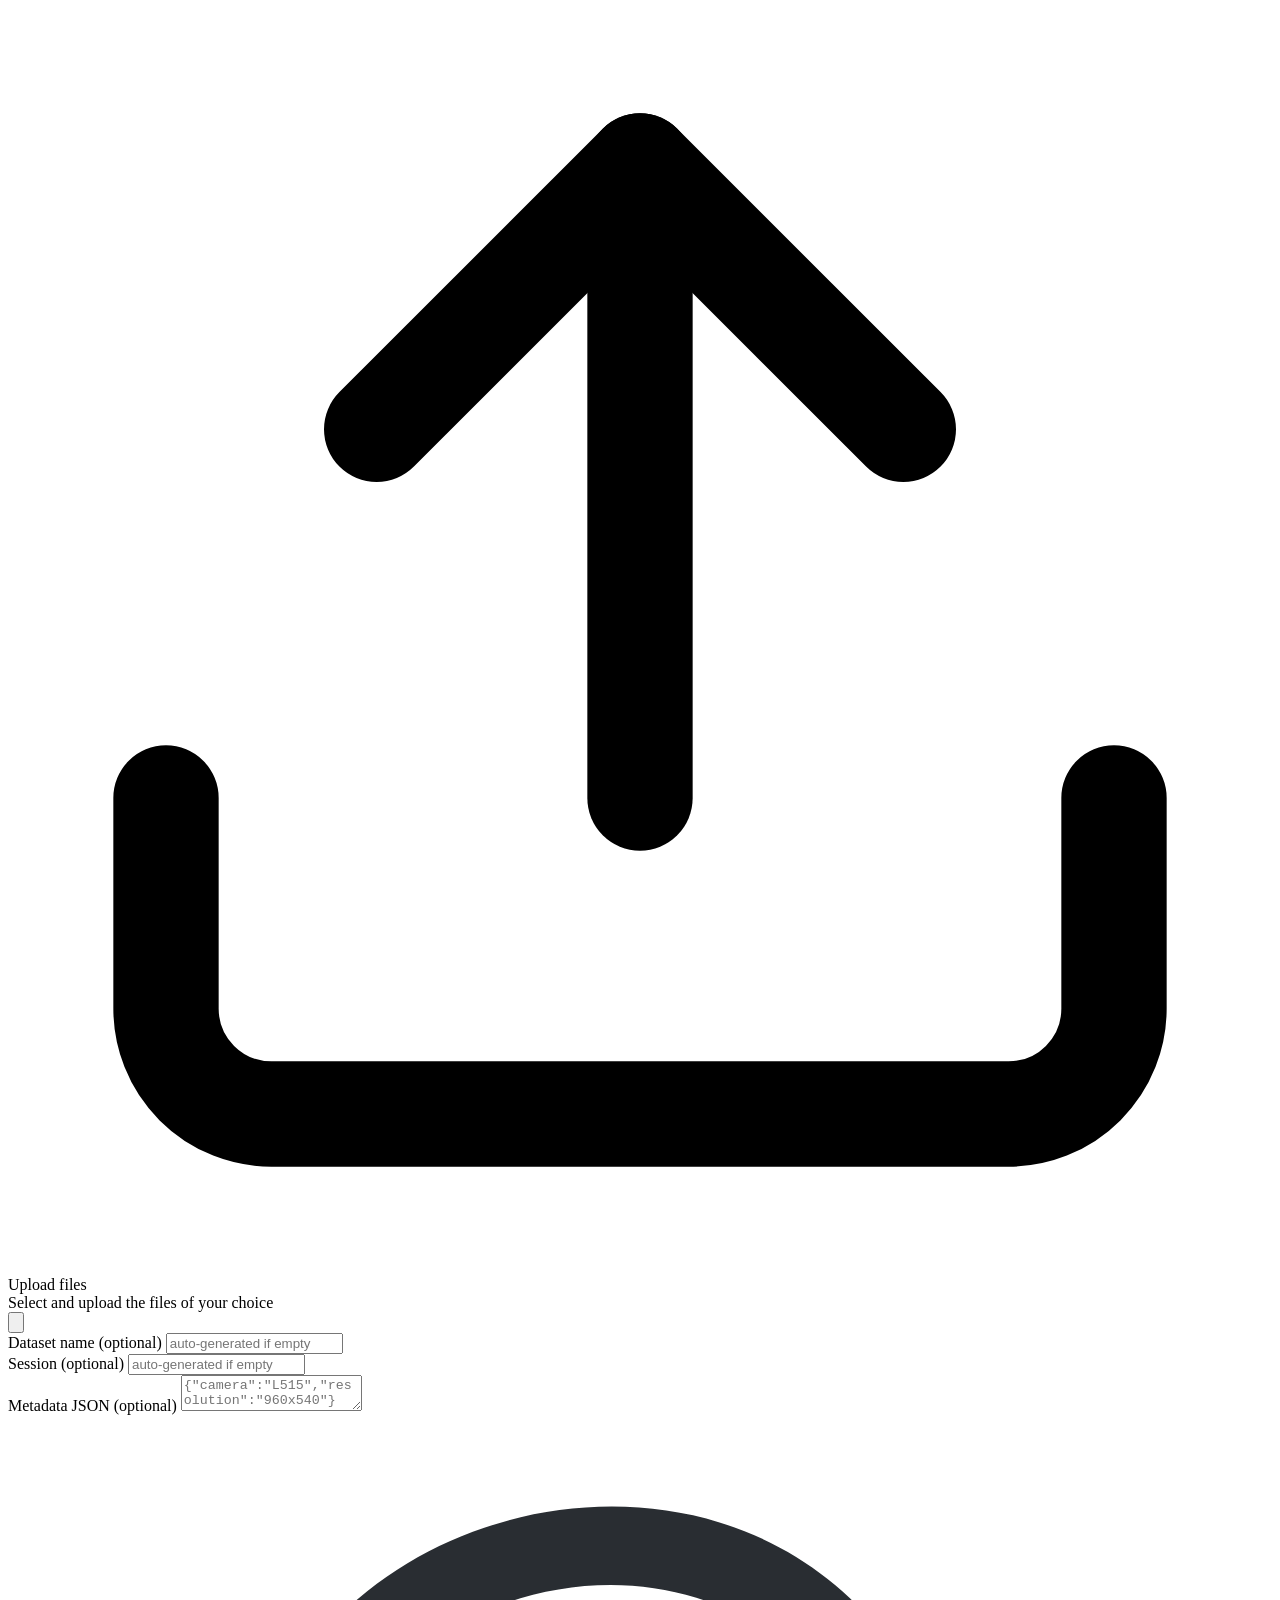
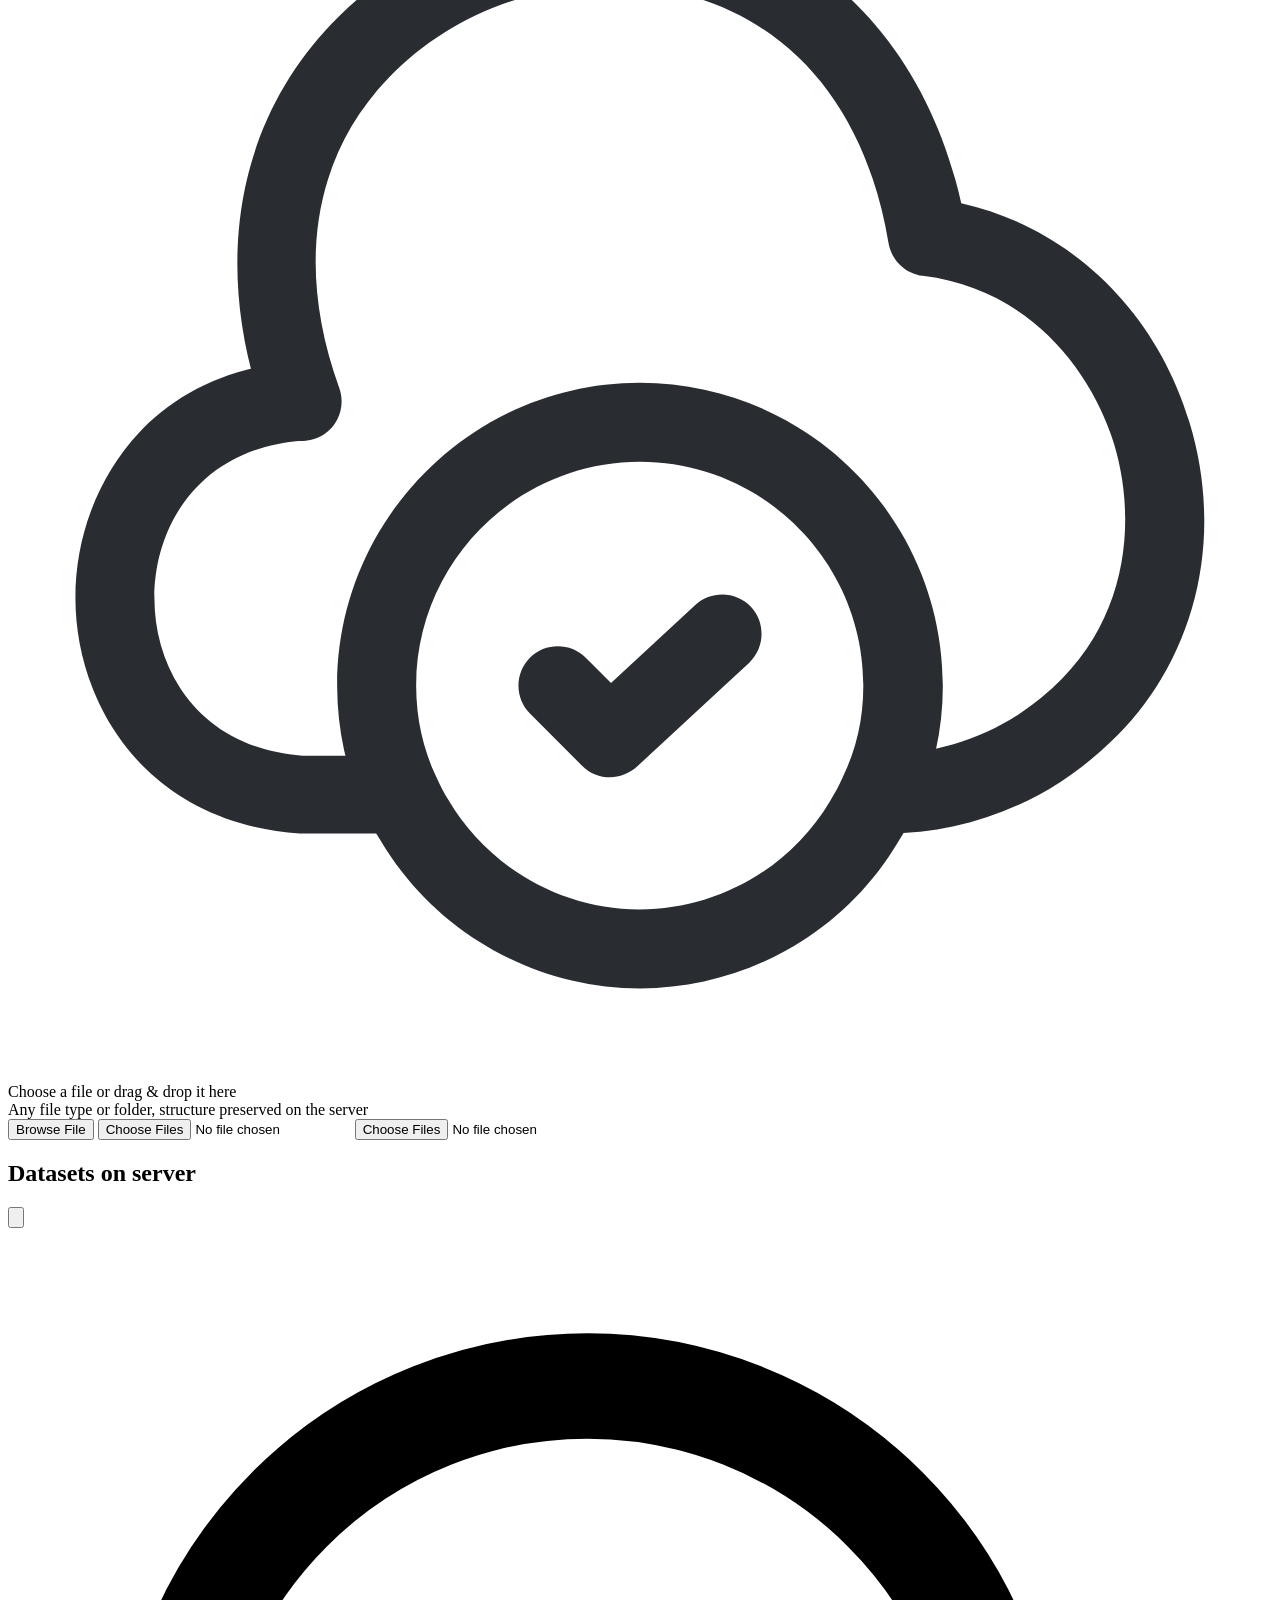
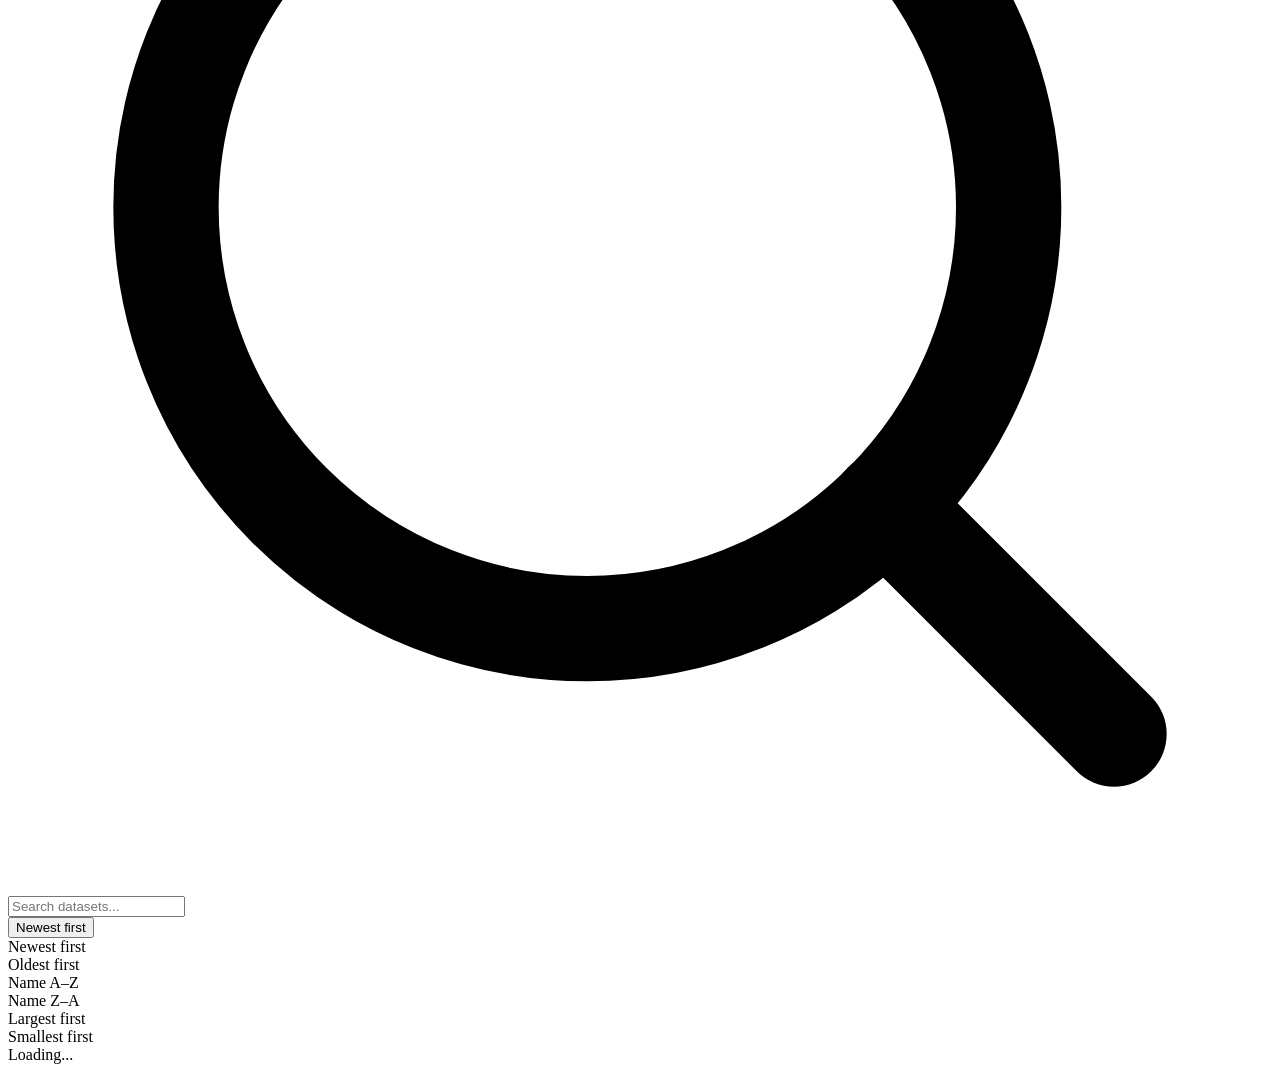
==== web/templates/index.html @ 6664c58a "Split UI into templates/static and consolidate under web/ Extract inline <style> and <script> from i" ====
<!DOCTYPE html>
<html lang="en">
<head>
    <meta charset="UTF-8">
    <meta name="viewport" content="width=device-width, initial-scale=1.0">
    <title>Pharma Bin Picking Data Upload</title>
    <link rel="preconnect" href="https://fonts.googleapis.com">
    <link rel="preconnect" href="https://fonts.gstatic.com" crossorigin>
    <link href="https://fonts.googleapis.com/css2?family=Inter:wght@400;500;600;700&display=swap" rel="stylesheet">
    <link rel="stylesheet" href="/static/css/app.css">
</head>
<body>
    <div class="page">
        <div class="top-row">
            <div class="container">
                <!-- Panel header -->
                <div class="panel-header">
                    <div class="panel-header-icon">
                        <svg viewBox="0 0 24 24" fill="none" stroke="currentColor" stroke-width="2" stroke-linecap="round" stroke-linejoin="round">
                            <path d="M21 15v4a2 2 0 0 1-2 2H5a2 2 0 0 1-2-2v-4"/>
                            <polyline points="17 8 12 3 7 8"/>
                            <line x1="12" y1="3" x2="12" y2="15"/>
                        </svg>
                    </div>
                    <div class="panel-header-text">
                        <div class="panel-header-title">Upload files</div>
                        <div class="panel-header-subtitle">Select and upload the files of your choice</div>
                    </div>
                    <button class="panel-header-close" id="leftPanelClose" onclick="clearFiles()" title="Clear all">
                        <svg viewBox="0 0 24 24" fill="none" stroke="currentColor" stroke-width="2" stroke-linecap="round" stroke-linejoin="round">
                            <circle cx="12" cy="12" r="10"/>
                            <line x1="15" y1="9" x2="9" y2="15"/>
                            <line x1="9" y1="9" x2="15" y2="15"/>
                        </svg>
                    </button>
                </div>

                <!-- Dataset / Session (compact) -->
                <div class="fields">
                    <div class="field">
                        <label for="dataset">Dataset name (optional)</label>
                        <input type="text" id="dataset" placeholder="auto-generated if empty">
                    </div>
                    <div class="field">
                        <label for="session">Session (optional)</label>
                        <input type="text" id="session" placeholder="auto-generated if empty">
                    </div>
                </div>

                <!-- Metadata -->
                <div class="field-full">
                    <label for="metadata">Metadata JSON (optional)</label>
                    <textarea id="metadata" placeholder='{"camera":"L515","resolution":"960x540"}'></textarea>
                </div>

                <!-- Drop zone -->
                <div class="dropzone" id="dropzone">
                    <div class="dropzone-icon">
                        <svg viewBox="0 0 46 46" fill="none" xmlns="http://www.w3.org/2000/svg">
                            <path d="M14.2988 37.0684H10.6188C4.98376 36.6659 2.45386 32.3342 2.45386 28.4817C2.45386 24.6292 4.98378 20.2784 10.5229 19.8951C11.3088 19.8184 11.9988 20.4317 12.0563 21.2367C12.1138 22.0226 11.5197 22.7126 10.7147 22.7701C6.99635 23.0384 5.32886 25.8367 5.32886 28.5009C5.32886 31.165 6.99635 33.9634 10.7147 34.2317H14.2988C15.0847 34.2317 15.7363 34.8834 15.7363 35.6692C15.7363 36.455 15.0847 37.0684 14.2988 37.0684Z" fill="#292D32"/>
                            <path d="M31.9506 37.0683C31.9123 37.0683 31.8931 37.0683 31.8548 37.0683C31.069 37.0683 30.3407 36.4167 30.3407 35.6308C30.3407 34.8067 30.954 34.1933 31.759 34.1933C34.1165 34.1933 36.2248 33.3692 37.8732 31.8933C40.8632 29.2867 41.0548 25.53 40.2498 22.885C39.4448 20.2592 37.2023 17.25 33.2923 16.7708C32.6598 16.6942 32.1614 16.215 32.0464 15.5825C31.2798 10.9825 28.8073 7.80083 25.0507 6.65083C21.179 5.44333 16.6556 6.63167 13.8381 9.58333C11.0973 12.4392 10.4648 16.445 12.0556 20.8533C12.3239 21.6008 11.9407 22.425 11.1932 22.6933C10.4457 22.9617 9.6215 22.5783 9.35317 21.8308C7.41733 16.4258 8.29902 11.2508 11.7682 7.60917C15.314 3.89083 21.0065 2.41499 25.894 3.90999C30.379 5.28999 33.5414 8.98916 34.6914 14.1258C38.6014 15.0075 41.7448 17.9783 42.9906 22.08C44.3515 26.5458 43.1248 31.1458 39.7707 34.0592C37.6432 35.9758 34.864 37.0683 31.9506 37.0683Z" fill="#292D32"/>
                            <path d="M23 42.7034C19.1475 42.7034 15.5442 40.6526 13.57 37.3367C13.3592 37.0109 13.1484 36.6276 12.9759 36.2059C12.3242 34.8451 11.9792 33.2926 11.9792 31.6826C11.9792 25.6067 16.9242 20.6617 23 20.6617C29.0758 20.6617 34.0208 25.6067 34.0208 31.6826C34.0208 33.3117 33.6759 34.8451 32.9859 36.2634C32.8325 36.6276 32.6217 37.0109 32.3917 37.3751C30.4559 40.6526 26.8525 42.7034 23 42.7034ZM23 23.5367C18.515 23.5367 14.8542 27.1976 14.8542 31.6826C14.8542 32.8709 15.1033 33.9826 15.5825 34.9984C15.7358 35.3242 15.87 35.5926 16.0233 35.8417C17.48 38.3142 20.1441 39.8284 22.9808 39.8284C25.8175 39.8284 28.4816 38.3142 29.9191 35.8801C30.0916 35.5926 30.245 35.3242 30.36 35.0559C30.8775 34.0017 31.1266 32.8901 31.1266 31.7017C31.1458 27.1976 27.485 23.5367 23 23.5367Z" fill="#292D32"/>
                            <path d="M21.9073 35.0174C21.5431 35.0174 21.179 34.8833 20.8915 34.5958L18.9939 32.6983C18.4381 32.1424 18.4381 31.2224 18.9939 30.6666C19.5498 30.1108 20.4698 30.1108 21.0256 30.6666L21.9457 31.5866L25.0123 28.7499C25.6065 28.2133 26.5073 28.2516 27.044 28.8266C27.5806 29.4016 27.5423 30.3216 26.9673 30.8583L22.8848 34.6341C22.5973 34.8833 22.2523 35.0174 21.9073 35.0174Z" fill="#292D32"/>
                        </svg>
                    </div>
                    <div class="dropzone-text">Choose a file or drag &amp; drop it here</div>
                    <div class="dropzone-hint">Any file type or folder, structure preserved on the server</div>
                    <button type="button" class="browse-btn" id="browseBtn">Browse File</button>
                    <input type="file" id="fileInput" multiple>
                    <input type="file" id="folderInput" webkitdirectory directory multiple>
                </div>
            </div><!-- /.container -->

            <!-- Right workspace panel (swaps: upload preview / dataset detail / empty) -->
            <aside class="detail-panel" id="detailPanel"></aside>
        </div><!-- /.top-row -->

        <!-- Datasets list (bottom, full width) -->
        <section class="datasets-panel">
            <div class="datasets-header">
                <h2>Datasets on server</h2>
                <button class="refresh-btn icon-only" onclick="spinThis(this); loadDatasets();" title="Refresh">
                    <svg viewBox="0 0 24 24" fill="none" stroke="currentColor" stroke-width="2" stroke-linecap="round" stroke-linejoin="round">
                        <polyline points="23 4 23 10 17 10"/>
                        <polyline points="1 20 1 14 7 14"/>
                        <path d="M3.51 9a9 9 0 0 1 14.85-3.36L23 10M1 14l4.64 4.36A9 9 0 0 0 20.49 15"/>
                    </svg>
                </button>
            </div>
            <div class="datasets-toolbar">
                <div class="search-wrap">
                    <svg viewBox="0 0 24 24" fill="none" stroke="currentColor" stroke-width="2" stroke-linecap="round" stroke-linejoin="round">
                        <circle cx="11" cy="11" r="8"/>
                        <line x1="21" y1="21" x2="16.65" y2="16.65"/>
                    </svg>
                    <input type="text" class="search-input" id="datasetSearch" placeholder="Search datasets...">
                </div>
                <div class="sort-wrap" id="sortWrap">
                    <button type="button" class="sort-button" id="sortButton">
                        <span id="sortLabel">Newest first</span>
                    </button>
                    <div class="sort-menu" id="sortMenu">
                        <div class="sort-option" data-sort="modified_desc">Newest first</div>
                        <div class="sort-option" data-sort="modified_asc">Oldest first</div>
                        <div class="sort-option" data-sort="name_asc">Name A–Z</div>
                        <div class="sort-option" data-sort="name_desc">Name Z–A</div>
                        <div class="sort-option" data-sort="size_desc">Largest first</div>
                        <div class="sort-option" data-sort="size_asc">Smallest first</div>
                    </div>
                </div>
            </div>
            <div class="datasets-grid" id="datasetsList">
                <div class="empty-state">Loading...</div>
            </div>
        </section>
    </div><!-- /.page -->

    <script src="/static/js/app.js"></script>
</body>
</html>
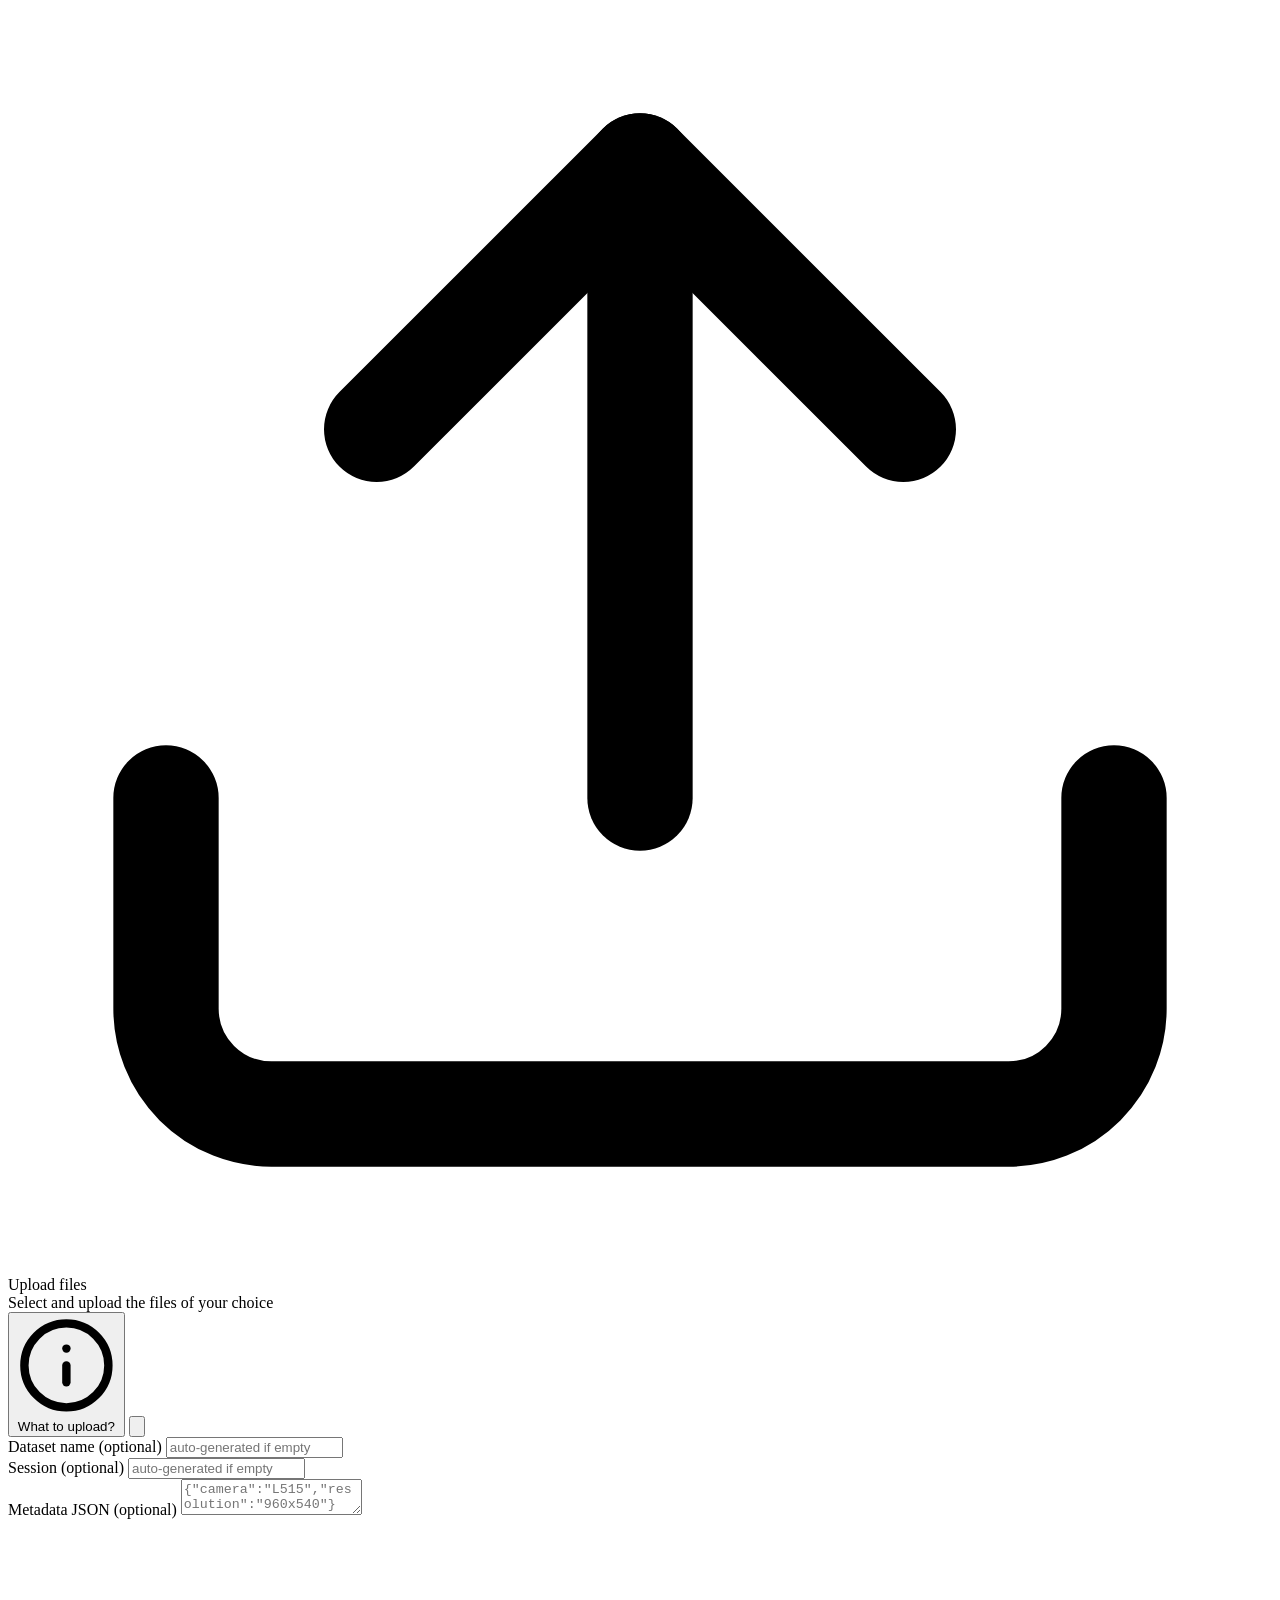
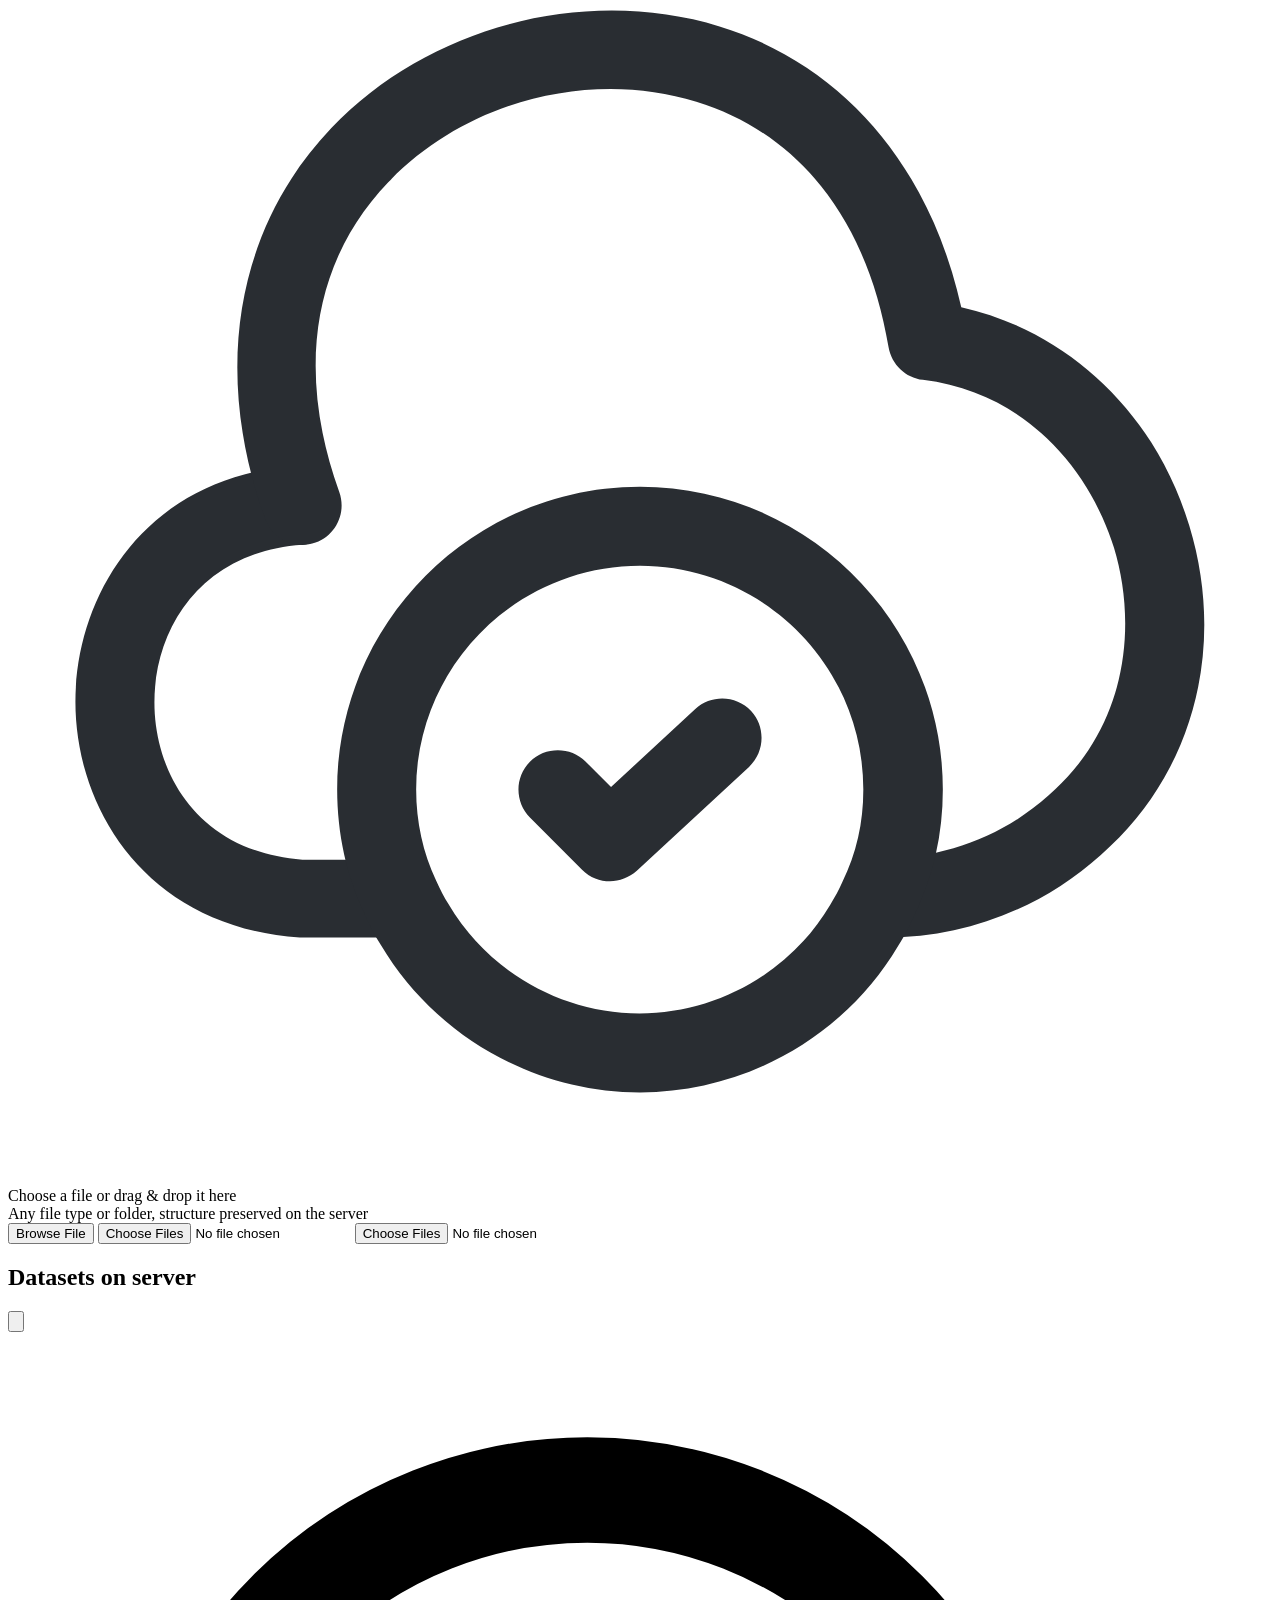
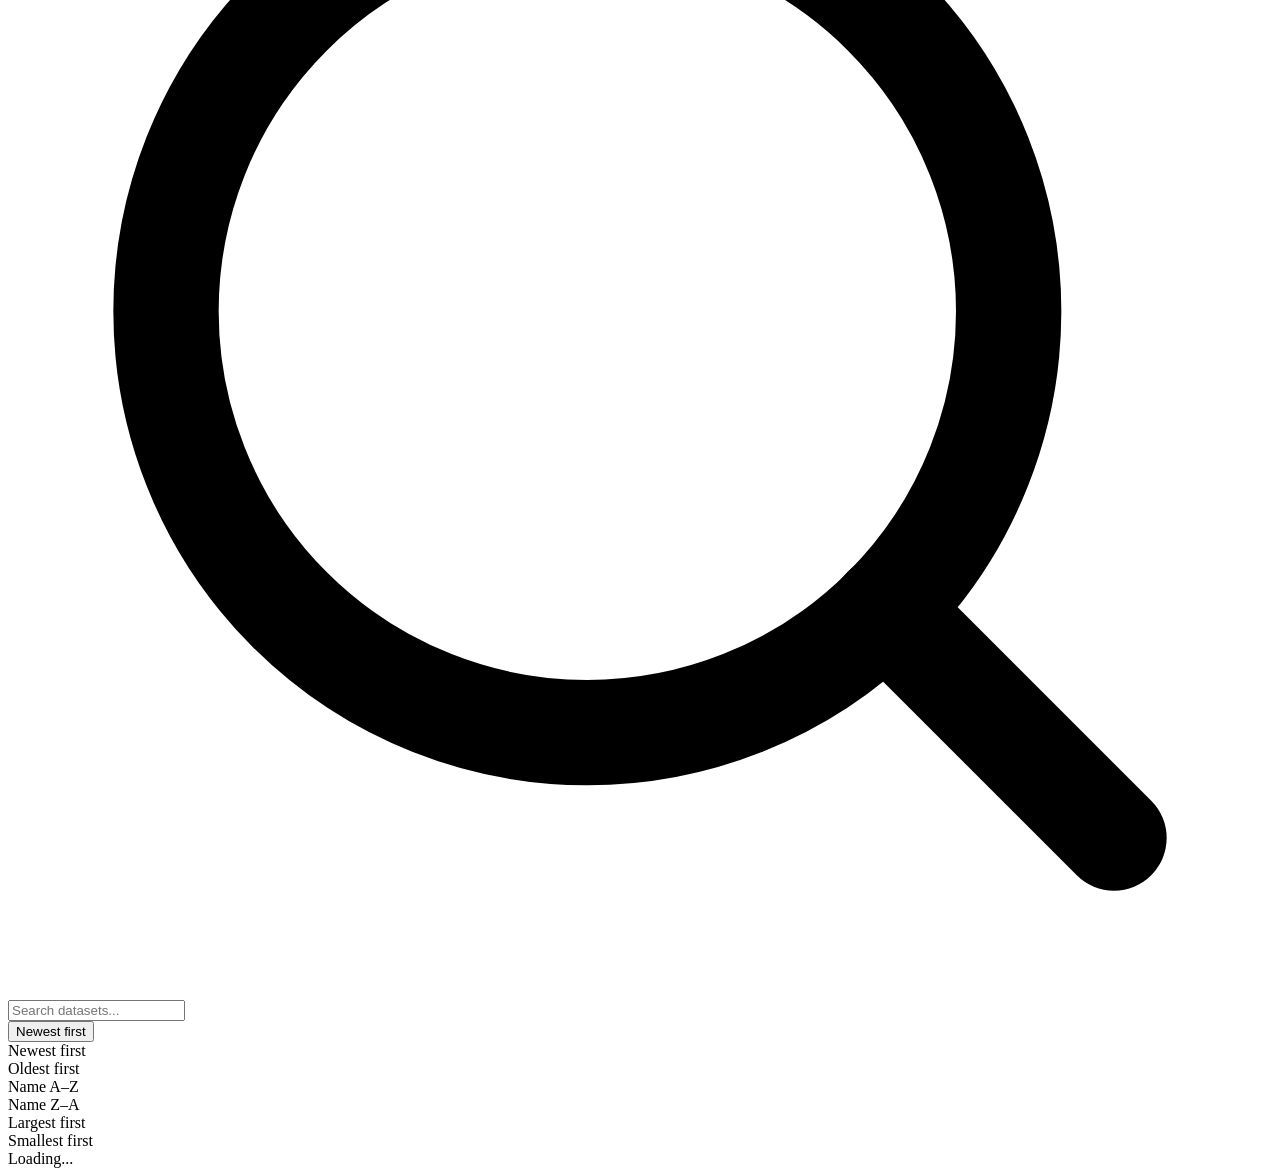
==== commit 21c5afe6: "Add upload-requirements popup that auto-opens after login" ====
--- a/web/templates/index.html
+++ b/web/templates/index.html
@@ -26,6 +26,14 @@
                         <div class="panel-header-title">Upload files</div>
                         <div class="panel-header-subtitle">Select and upload the files of your choice</div>
                     </div>
+                    <button type="button" class="req-help-btn" onclick="openReqModal()" title="What to upload to get grasp points">
+                        <svg viewBox="0 0 24 24" fill="none" stroke="currentColor" stroke-width="2" stroke-linecap="round" stroke-linejoin="round">
+                            <circle cx="12" cy="12" r="10"/>
+                            <line x1="12" y1="16" x2="12" y2="12"/>
+                            <line x1="12" y1="8" x2="12.01" y2="8"/>
+                        </svg>
+                        <span>What to upload?</span>
+                    </button>
                     <button class="panel-header-close" id="leftPanelClose" onclick="clearFiles()" title="Clear all">
                         <svg viewBox="0 0 24 24" fill="none" stroke="currentColor" stroke-width="2" stroke-linecap="round" stroke-linejoin="round">
                             <circle cx="12" cy="12" r="10"/>
@@ -63,8 +71,15 @@
                             <path d="M21.9073 35.0174C21.5431 35.0174 21.179 34.8833 20.8915 34.5958L18.9939 32.6983C18.4381 32.1424 18.4381 31.2224 18.9939 30.6666C19.5498 30.1108 20.4698 30.1108 21.0256 30.6666L21.9457 31.5866L25.0123 28.7499C25.6065 28.2133 26.5073 28.2516 27.044 28.8266C27.5806 29.4016 27.5423 30.3216 26.9673 30.8583L22.8848 34.6341C22.5973 34.8833 22.2523 35.0174 21.9073 35.0174Z" fill="#292D32"/>
                         </svg>
                     </div>
-                    <div class="dropzone-text">Choose a file or drag &amp; drop it here</div>
-                    <div class="dropzone-hint">Any file type or folder, structure preserved on the server</div>
+                    <div class="dropzone-empty">
+                        <div class="dropzone-text">Choose a file or drag &amp; drop it here</div>
+                        <div class="dropzone-hint">Any file type or folder, structure preserved on the server</div>
+                    </div>
+                    <div class="dropzone-summary" id="dropzoneSummary" hidden>
+                        <div class="dropzone-summary-count" id="dropzoneSummaryCount">0 files</div>
+                        <div class="dropzone-summary-meta" id="dropzoneSummaryMeta">0 B selected</div>
+                        <div class="dropzone-summary-hint">Drop more or click to add</div>
+                    </div>
                     <button type="button" class="browse-btn" id="browseBtn">Browse File</button>
                     <input type="file" id="fileInput" multiple>
                     <input type="file" id="folderInput" webkitdirectory directory multiple>
@@ -115,6 +130,177 @@
         </section>
     </div><!-- /.page -->
 
+    <!-- "What to upload" requirements popout -->
+    <div id="reqModal" class="req-modal" hidden>
+        <div class="req-card" role="dialog" aria-modal="true" aria-labelledby="reqTitle">
+            <div class="req-head">
+                <div class="req-head-icon">
+                    <svg viewBox="0 0 24 24" fill="none" stroke="currentColor" stroke-width="2" stroke-linecap="round" stroke-linejoin="round">
+                        <circle cx="12" cy="12" r="9"/>
+                        <circle cx="12" cy="12" r="3.5"/>
+                        <line x1="12" y1="2.5" x2="12" y2="6"/>
+                        <line x1="12" y1="18" x2="12" y2="21.5"/>
+                        <line x1="2.5" y1="12" x2="6" y2="12"/>
+                        <line x1="18" y1="12" x2="21.5" y2="12"/>
+                    </svg>
+                </div>
+                <div class="req-head-text">
+                    <div class="req-title" id="reqTitle">What to upload to get grasp points</div>
+                    <div class="req-sub">The server returns one suction pick point per bottle. It only works when you give it <strong>both</strong> images below, named as a pair.</div>
+                </div>
+                <button type="button" class="req-close" onclick="closeReqModal()" aria-label="Close">&times;</button>
+            </div>
+
+            <div class="req-body">
+
+                <!-- Two required inputs -->
+                <div class="req-section-label">Per scene, upload 2 files</div>
+                <div class="req-inputs">
+                    <div class="req-input-card">
+                        <div class="req-input-top">
+                            <span class="req-num">1</span>
+                            <span class="req-input-name">Color photo (RGB)</span>
+                            <span class="req-tag req-tag--req">Required</span>
+                        </div>
+                        <div class="req-chips">
+                            <span class="req-chip">.png / .jpg</span>
+                            <span class="req-chip">8 bit</span>
+                            <span class="req-chip">3 channels</span>
+                        </div>
+                        <div class="req-input-desc">A normal top down color picture of the bin. This is what the model sees to find each bottle.</div>
+                    </div>
+
+                    <div class="req-input-card req-input-card--depth">
+                        <div class="req-input-top">
+                            <span class="req-num req-num--depth">2</span>
+                            <span class="req-input-name">Depth map</span>
+                            <span class="req-tag req-tag--key">Unlocks pick point</span>
+                        </div>
+                        <div class="req-chips">
+                            <span class="req-chip req-chip--depth">.png</span>
+                            <span class="req-chip req-chip--depth">16 bit</span>
+                            <span class="req-chip req-chip--depth">1 channel</span>
+                            <span class="req-chip req-chip--depth">millimeters</span>
+                        </div>
+                        <div class="req-input-desc">Distance to every pixel, saved straight from the L515 depth stream. Working range about 250 to 1500&nbsp;mm.</div>
+                    </div>
+                </div>
+
+                <!-- Warning callout -->
+                <div class="req-callout">
+                    <svg viewBox="0 0 24 24" fill="none" stroke="currentColor" stroke-width="2" stroke-linecap="round" stroke-linejoin="round">
+                        <path d="M10.29 3.86 1.82 18a2 2 0 0 0 1.71 3h16.94a2 2 0 0 0 1.71-3L13.71 3.86a2 2 0 0 0-3.42 0z"/>
+                        <line x1="12" y1="9" x2="12" y2="13"/>
+                        <line x1="12" y1="17" x2="12.01" y2="17"/>
+                    </svg>
+                    <div><strong>No depth means no pick point.</strong> An RGB only upload still works, but you get bottle outlines only and the central grasp dot is skipped.</div>
+                </div>
+
+                <!-- Pairing rule -->
+                <div class="req-section-label">Name the pair the same</div>
+                <div class="req-pair-help">The server matches RGB to depth by <strong>filename</strong>, not by folder. Give a photo and its depth the same base name.</div>
+                <div class="req-pair-grid">
+                    <div class="req-pair-col">
+                        <div class="req-pair-tag">Option A: split folders</div>
+<pre class="req-tree">my_capture/
+├─ RGB/
+│   ├─ 000000.png
+│   └─ 000001.png
+└─ Depth/
+    ├─ 000000.png   ← same name
+    └─ 000001.png</pre>
+                    </div>
+                    <div class="req-pair-col">
+                        <div class="req-pair-tag">Option B: one folder, suffix</div>
+<pre class="req-tree">my_capture/
+├─ IMG_001.png        (rgb)
+├─ IMG_001_depth.png  (depth)
+├─ IMG_002.png
+└─ IMG_002_depth.png</pre>
+                    </div>
+                </div>
+
+                <!-- Spec table -->
+                <div class="req-section-label">Exact data types</div>
+                <table class="req-table">
+                    <thead>
+                        <tr><th>File</th><th>Format</th><th>Bit depth</th><th>Channels</th><th>Pixel value means</th></tr>
+                    </thead>
+                    <tbody>
+                        <tr>
+                            <td><span class="req-dot req-dot--rgb"></span>RGB</td>
+                            <td>PNG / JPG</td>
+                            <td>8 bit</td>
+                            <td>3 (R,G,B)</td>
+                            <td>Color</td>
+                        </tr>
+                        <tr>
+                            <td><span class="req-dot req-dot--depth"></span>Depth</td>
+                            <td>PNG</td>
+                            <td>16 bit</td>
+                            <td>1 (grayscale)</td>
+                            <td>Distance in mm</td>
+                        </tr>
+                    </tbody>
+                </table>
+                <div class="req-note">The server reads the actual image content, not the filename. A depth map saved as 8 bit or 3 channel will be treated as a normal photo and ignored for picking. Camera intrinsics default to the L515. Add notes in the optional Metadata JSON box if needed.</div>
+
+                <!-- What you get back -->
+                <div class="req-section-label">What comes back</div>
+                <div class="req-result">
+                    <div class="req-result-text">An <strong>overlay PNG</strong> per scene: each bottle outlined, with one colored dot at its suction pick point.</div>
+                    <div class="req-legend">
+                        <span class="req-legend-item"><span class="req-dot req-dot--green"></span>Good grip</span>
+                        <span class="req-legend-item"><span class="req-dot req-dot--amber"></span>OK grip</span>
+                        <span class="req-legend-item"><span class="req-dot req-dot--red"></span>Weak grip</span>
+                    </div>
+                </div>
+
+            </div>
+
+            <div class="req-foot">
+                <button type="button" class="req-foot-btn" onclick="closeReqModal()">Got it</button>
+            </div>
+        </div>
+    </div>
+
+    <div id="uploadOverlay" class="upload-overlay" hidden>
+        <div class="upload-overlay-card">
+            <div class="upload-overlay-title" id="uploadOverlayTitle">Uploading files</div>
+            <div class="upload-overlay-target" id="uploadOverlayTarget"></div>
+            <div class="upload-overlay-loader-wrap">
+                <span class="loader"></span>
+            </div>
+            <div class="upload-overlay-substatus" id="uploadOverlaySubstatus"></div>
+            <div class="upload-overlay-progress-bar">
+                <div class="upload-overlay-progress-fill" id="uploadOverlayFill"></div>
+            </div>
+            <div class="upload-overlay-stats">
+                <span id="uploadOverlayCount">0 / 0 files</span>
+                <span id="uploadOverlayPct">0%</span>
+            </div>
+            <div class="upload-overlay-meta" id="uploadOverlayMeta">0 B uploaded</div>
+            <div class="upload-overlay-actions">
+                <button type="button" class="upload-overlay-btn upload-overlay-btn--secondary"
+                        id="uploadOverlayPauseBtn" onclick="togglePause()">Pause</button>
+                <button type="button" class="upload-overlay-btn upload-overlay-btn--danger"
+                        onclick="clearFiles()">Cancel upload</button>
+            </div>
+        </div>
+    </div>
+
+    <div id="lightbox" class="lightbox" hidden>
+        <button class="lightbox-close" onclick="closeLightbox()" aria-label="Close">&times;</button>
+        <button class="lightbox-nav lightbox-nav--prev" onclick="navLightbox(-1, event)" aria-label="Previous">&#x2039;</button>
+        <button class="lightbox-nav lightbox-nav--next" onclick="navLightbox(1, event)" aria-label="Next">&#x203A;</button>
+        <div class="lightbox-caption" id="lightboxCaption"></div>
+        <div class="lightbox-stage" onclick="event.stopPropagation()">
+            <img class="lightbox-img" id="lightboxImg" alt="">
+            <span class="lightbox-loader" id="lightboxSpinner" hidden></span>
+        </div>
+        <div class="lightbox-counter" id="lightboxCounter"></div>
+    </div>
+
     <script src="/static/js/app.js"></script>
 </body>
 </html>
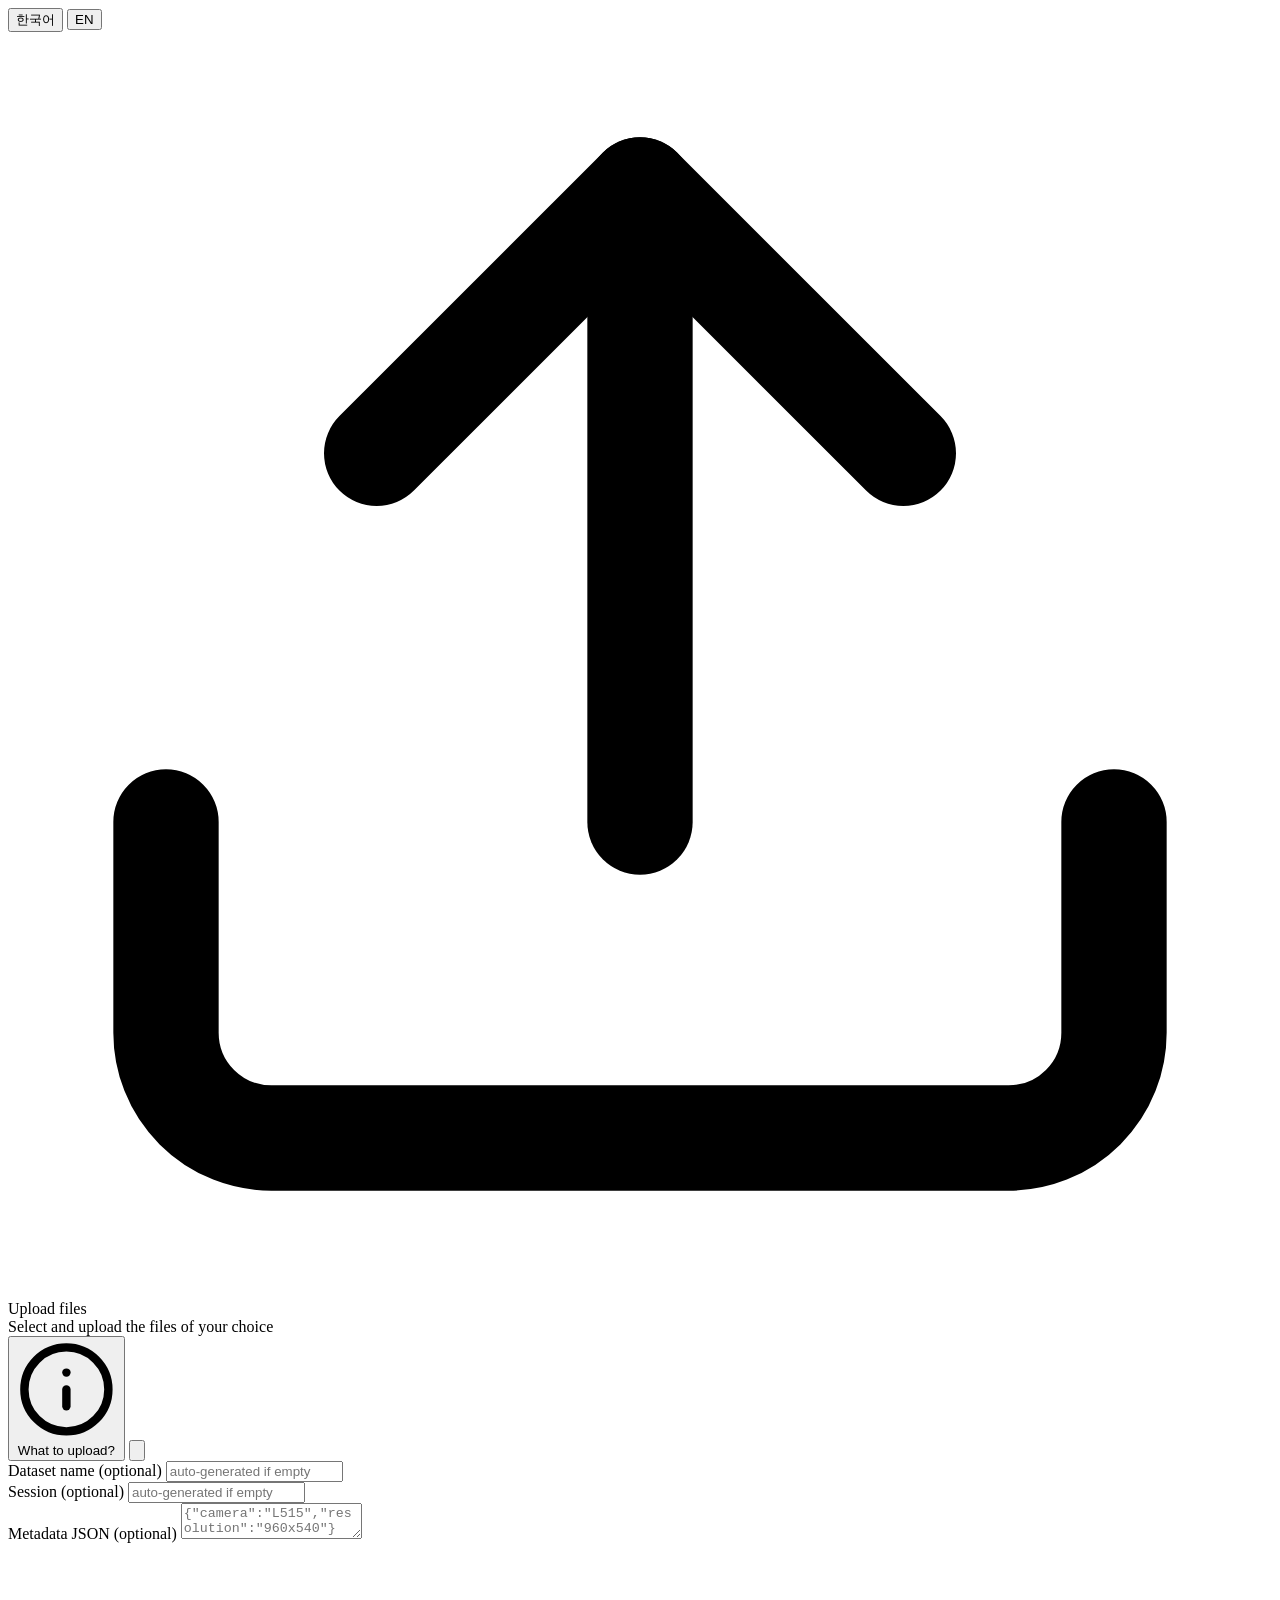
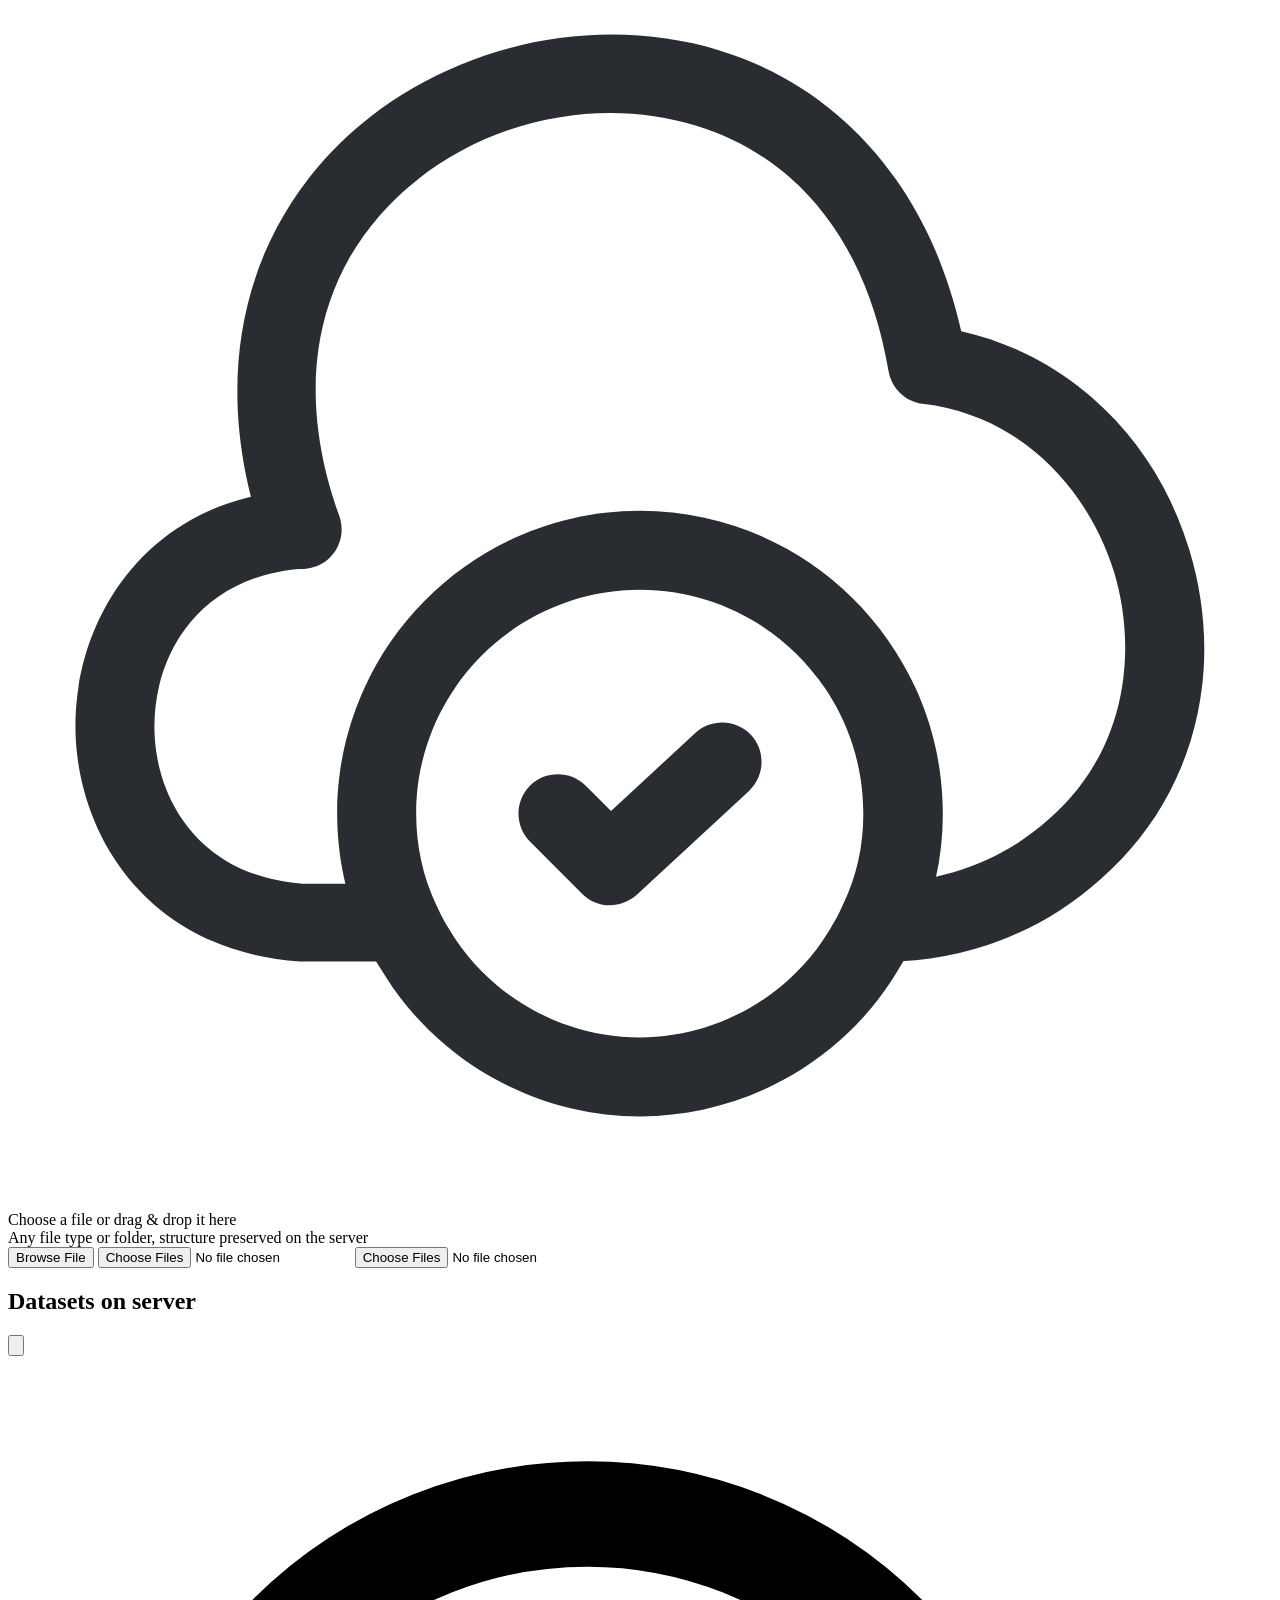
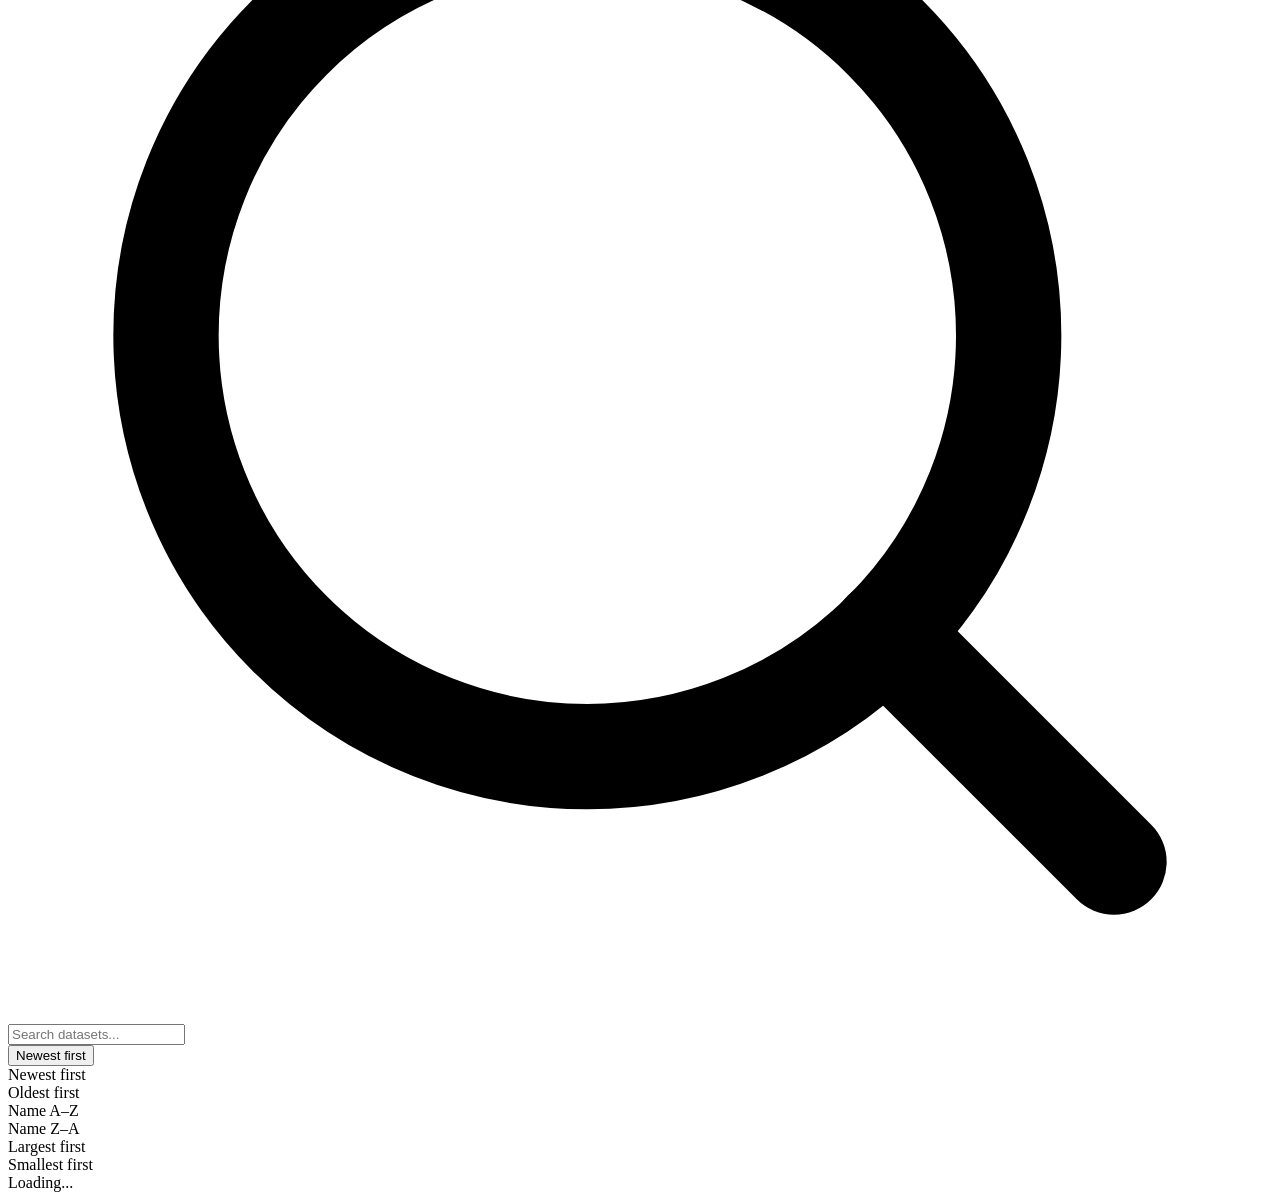
==== commit 3ec70f4d: "Add Korean/English language toggle to upload UI New web/static/js/i18n.js with EN/KO dictionary and " ====
--- a/web/templates/index.html
+++ b/web/templates/index.html
@@ -1,5 +1,5 @@
 <!DOCTYPE html>
-<html lang="en">
+<html lang="ko">
 <head>
     <meta charset="UTF-8">
     <meta name="viewport" content="width=device-width, initial-scale=1.0">
@@ -9,7 +9,11 @@
     <link href="https://fonts.googleapis.com/css2?family=Inter:wght@400;500;600;700&display=swap" rel="stylesheet">
     <link rel="stylesheet" href="/static/css/app.css">
 </head>
-<body>
+<body data-doctitle="doc_title_index">
+    <div class="lang-switch" id="langSwitch">
+        <button type="button" data-lang="ko">한국어</button>
+        <button type="button" data-lang="en">EN</button>
+    </div>
     <div class="page">
         <div class="top-row">
             <div class="container">
@@ -23,18 +27,18 @@
                         </svg>
                     </div>
                     <div class="panel-header-text">
-                        <div class="panel-header-title">Upload files</div>
-                        <div class="panel-header-subtitle">Select and upload the files of your choice</div>
-                    </div>
-                    <button type="button" class="req-help-btn" onclick="openReqModal()" title="What to upload to get grasp points">
+                        <div class="panel-header-title" data-i18n="upload_files">Upload files</div>
+                        <div class="panel-header-subtitle" data-i18n="upload_files_sub">Select and upload the files of your choice</div>
+                    </div>
+                    <button type="button" class="req-help-btn" onclick="openReqModal()" data-i18n-title="what_to_upload_title" title="What to upload to get grasp points">
                         <svg viewBox="0 0 24 24" fill="none" stroke="currentColor" stroke-width="2" stroke-linecap="round" stroke-linejoin="round">
                             <circle cx="12" cy="12" r="10"/>
                             <line x1="12" y1="16" x2="12" y2="12"/>
                             <line x1="12" y1="8" x2="12.01" y2="8"/>
                         </svg>
-                        <span>What to upload?</span>
+                        <span data-i18n="what_to_upload_btn">What to upload?</span>
                     </button>
-                    <button class="panel-header-close" id="leftPanelClose" onclick="clearFiles()" title="Clear all">
+                    <button class="panel-header-close" id="leftPanelClose" onclick="clearFiles()" data-i18n-title="clear_all" title="Clear all">
                         <svg viewBox="0 0 24 24" fill="none" stroke="currentColor" stroke-width="2" stroke-linecap="round" stroke-linejoin="round">
                             <circle cx="12" cy="12" r="10"/>
                             <line x1="15" y1="9" x2="9" y2="15"/>
@@ -46,18 +50,18 @@
                 <!-- Dataset / Session (compact) -->
                 <div class="fields">
                     <div class="field">
-                        <label for="dataset">Dataset name (optional)</label>
-                        <input type="text" id="dataset" placeholder="auto-generated if empty">
+                        <label for="dataset" data-i18n="dataset_label">Dataset name (optional)</label>
+                        <input type="text" id="dataset" data-i18n-placeholder="auto_generated" placeholder="auto-generated if empty">
                     </div>
                     <div class="field">
-                        <label for="session">Session (optional)</label>
-                        <input type="text" id="session" placeholder="auto-generated if empty">
+                        <label for="session" data-i18n="session_label">Session (optional)</label>
+                        <input type="text" id="session" data-i18n-placeholder="auto_generated" placeholder="auto-generated if empty">
                     </div>
                 </div>
 
                 <!-- Metadata -->
                 <div class="field-full">
-                    <label for="metadata">Metadata JSON (optional)</label>
+                    <label for="metadata" data-i18n="metadata_label">Metadata JSON (optional)</label>
                     <textarea id="metadata" placeholder='{"camera":"L515","resolution":"960x540"}'></textarea>
                 </div>
 
@@ -72,15 +76,15 @@
                         </svg>
                     </div>
                     <div class="dropzone-empty">
-                        <div class="dropzone-text">Choose a file or drag &amp; drop it here</div>
-                        <div class="dropzone-hint">Any file type or folder, structure preserved on the server</div>
+                        <div class="dropzone-text" data-i18n="dropzone_text">Choose a file or drag &amp; drop it here</div>
+                        <div class="dropzone-hint" data-i18n="dropzone_hint">Any file type or folder, structure preserved on the server</div>
                     </div>
                     <div class="dropzone-summary" id="dropzoneSummary" hidden>
                         <div class="dropzone-summary-count" id="dropzoneSummaryCount">0 files</div>
                         <div class="dropzone-summary-meta" id="dropzoneSummaryMeta">0 B selected</div>
-                        <div class="dropzone-summary-hint">Drop more or click to add</div>
-                    </div>
-                    <button type="button" class="browse-btn" id="browseBtn">Browse File</button>
+                        <div class="dropzone-summary-hint" data-i18n="dropzone_summary_hint">Drop more or click to add</div>
+                    </div>
+                    <button type="button" class="browse-btn" id="browseBtn" data-i18n="browse_file">Browse File</button>
                     <input type="file" id="fileInput" multiple>
                     <input type="file" id="folderInput" webkitdirectory directory multiple>
                 </div>
@@ -93,8 +97,8 @@
         <!-- Datasets list (bottom, full width) -->
         <section class="datasets-panel">
             <div class="datasets-header">
-                <h2>Datasets on server</h2>
-                <button class="refresh-btn icon-only" onclick="spinThis(this); loadDatasets();" title="Refresh">
+                <h2 data-i18n="datasets_on_server">Datasets on server</h2>
+                <button class="refresh-btn icon-only" onclick="spinThis(this); loadDatasets();" data-i18n-title="refresh" title="Refresh">
                     <svg viewBox="0 0 24 24" fill="none" stroke="currentColor" stroke-width="2" stroke-linecap="round" stroke-linejoin="round">
                         <polyline points="23 4 23 10 17 10"/>
                         <polyline points="1 20 1 14 7 14"/>
@@ -108,24 +112,24 @@
                         <circle cx="11" cy="11" r="8"/>
                         <line x1="21" y1="21" x2="16.65" y2="16.65"/>
                     </svg>
-                    <input type="text" class="search-input" id="datasetSearch" placeholder="Search datasets...">
+                    <input type="text" class="search-input" id="datasetSearch" data-i18n-placeholder="search_datasets" placeholder="Search datasets...">
                 </div>
                 <div class="sort-wrap" id="sortWrap">
                     <button type="button" class="sort-button" id="sortButton">
-                        <span id="sortLabel">Newest first</span>
+                        <span id="sortLabel" data-i18n="sort_modified_desc">Newest first</span>
                     </button>
                     <div class="sort-menu" id="sortMenu">
-                        <div class="sort-option" data-sort="modified_desc">Newest first</div>
-                        <div class="sort-option" data-sort="modified_asc">Oldest first</div>
-                        <div class="sort-option" data-sort="name_asc">Name A–Z</div>
-                        <div class="sort-option" data-sort="name_desc">Name Z–A</div>
-                        <div class="sort-option" data-sort="size_desc">Largest first</div>
-                        <div class="sort-option" data-sort="size_asc">Smallest first</div>
+                        <div class="sort-option" data-sort="modified_desc" data-i18n="sort_modified_desc">Newest first</div>
+                        <div class="sort-option" data-sort="modified_asc" data-i18n="sort_modified_asc">Oldest first</div>
+                        <div class="sort-option" data-sort="name_asc" data-i18n="sort_name_asc">Name A–Z</div>
+                        <div class="sort-option" data-sort="name_desc" data-i18n="sort_name_desc">Name Z–A</div>
+                        <div class="sort-option" data-sort="size_desc" data-i18n="sort_size_desc">Largest first</div>
+                        <div class="sort-option" data-sort="size_asc" data-i18n="sort_size_asc">Smallest first</div>
                     </div>
                 </div>
             </div>
             <div class="datasets-grid" id="datasetsList">
-                <div class="empty-state">Loading...</div>
+                <div class="empty-state" data-i18n="loading">Loading...</div>
             </div>
         </section>
     </div><!-- /.page -->
@@ -145,44 +149,44 @@
                     </svg>
                 </div>
                 <div class="req-head-text">
-                    <div class="req-title" id="reqTitle">What to upload to get grasp points</div>
-                    <div class="req-sub">The server returns one suction pick point per bottle. It only works when you give it <strong>both</strong> images below, named as a pair.</div>
-                </div>
-                <button type="button" class="req-close" onclick="closeReqModal()" aria-label="Close">&times;</button>
+                    <div class="req-title" id="reqTitle" data-i18n="what_to_upload_title">What to upload to get grasp points</div>
+                    <div class="req-sub" data-i18n="req_sub">The server returns one suction pick point per bottle. It only works when you give it <strong>both</strong> images below, named as a pair.</div>
+                </div>
+                <button type="button" class="req-close" onclick="closeReqModal()" data-i18n-aria-label="close" aria-label="Close">&times;</button>
             </div>
 
             <div class="req-body">
 
                 <!-- Two required inputs -->
-                <div class="req-section-label">Per scene, upload 2 files</div>
+                <div class="req-section-label" data-i18n="req_section_per_scene">Per scene, upload 2 files</div>
                 <div class="req-inputs">
                     <div class="req-input-card">
                         <div class="req-input-top">
                             <span class="req-num">1</span>
-                            <span class="req-input-name">Color photo (RGB)</span>
-                            <span class="req-tag req-tag--req">Required</span>
+                            <span class="req-input-name" data-i18n="req_rgb_name">Color photo (RGB)</span>
+                            <span class="req-tag req-tag--req" data-i18n="req_tag_required">Required</span>
                         </div>
                         <div class="req-chips">
                             <span class="req-chip">.png / .jpg</span>
-                            <span class="req-chip">8 bit</span>
-                            <span class="req-chip">3 channels</span>
+                            <span class="req-chip" data-i18n="req_chip_8bit">8 bit</span>
+                            <span class="req-chip" data-i18n="req_chip_3ch">3 channels</span>
                         </div>
-                        <div class="req-input-desc">A normal top down color picture of the bin. This is what the model sees to find each bottle.</div>
+                        <div class="req-input-desc" data-i18n="req_rgb_desc">A normal top down color picture of the bin. This is what the model sees to find each bottle.</div>
                     </div>
 
                     <div class="req-input-card req-input-card--depth">
                         <div class="req-input-top">
                             <span class="req-num req-num--depth">2</span>
-                            <span class="req-input-name">Depth map</span>
-                            <span class="req-tag req-tag--key">Unlocks pick point</span>
+                            <span class="req-input-name" data-i18n="req_depth_name">Depth map</span>
+                            <span class="req-tag req-tag--key" data-i18n="req_tag_key">Unlocks pick point</span>
                         </div>
                         <div class="req-chips">
                             <span class="req-chip req-chip--depth">.png</span>
-                            <span class="req-chip req-chip--depth">16 bit</span>
-                            <span class="req-chip req-chip--depth">1 channel</span>
-                            <span class="req-chip req-chip--depth">millimeters</span>
+                            <span class="req-chip req-chip--depth" data-i18n="req_chip_16bit">16 bit</span>
+                            <span class="req-chip req-chip--depth" data-i18n="req_chip_1ch">1 channel</span>
+                            <span class="req-chip req-chip--depth" data-i18n="req_chip_mm">millimeters</span>
                         </div>
-                        <div class="req-input-desc">Distance to every pixel, saved straight from the L515 depth stream. Working range about 250 to 1500&nbsp;mm.</div>
+                        <div class="req-input-desc" data-i18n="req_depth_desc">Distance to every pixel, saved straight from the L515 depth stream. Working range about 250 to 1500&nbsp;mm.</div>
                     </div>
                 </div>
 
@@ -193,16 +197,16 @@
                         <line x1="12" y1="9" x2="12" y2="13"/>
                         <line x1="12" y1="17" x2="12.01" y2="17"/>
                     </svg>
-                    <div><strong>No depth means no pick point.</strong> An RGB only upload still works, but you get bottle outlines only and the central grasp dot is skipped.</div>
+                    <div data-i18n="req_callout"><strong>No depth means no pick point.</strong> An RGB only upload still works, but you get bottle outlines only and the central grasp dot is skipped.</div>
                 </div>
 
                 <!-- Pairing rule -->
-                <div class="req-section-label">Name the pair the same</div>
-                <div class="req-pair-help">The server matches RGB to depth by <strong>filename</strong>, not by folder. Give a photo and its depth the same base name.</div>
+                <div class="req-section-label" data-i18n="req_section_pair_name">Name the pair the same</div>
+                <div class="req-pair-help" data-i18n="req_pair_help">The server matches RGB to depth by <strong>filename</strong>, not by folder. Give a photo and its depth the same base name.</div>
                 <div class="req-pair-grid">
                     <div class="req-pair-col">
-                        <div class="req-pair-tag">Option A: split folders</div>
-<pre class="req-tree">my_capture/
+                        <div class="req-pair-tag" data-i18n="req_pair_tag_a">Option A: split folders</div>
+<pre class="req-tree" data-i18n="req_tree_a">my_capture/
 ├─ RGB/
 │   ├─ 000000.png
 │   └─ 000001.png
@@ -211,8 +215,8 @@
     └─ 000001.png</pre>
                     </div>
                     <div class="req-pair-col">
-                        <div class="req-pair-tag">Option B: one folder, suffix</div>
-<pre class="req-tree">my_capture/
+                        <div class="req-pair-tag" data-i18n="req_pair_tag_b">Option B: one folder, suffix</div>
+<pre class="req-tree" data-i18n="req_tree_b">my_capture/
 ├─ IMG_001.png        (rgb)
 ├─ IMG_001_depth.png  (depth)
 ├─ IMG_002.png
@@ -221,52 +225,52 @@
                 </div>
 
                 <!-- Spec table -->
-                <div class="req-section-label">Exact data types</div>
+                <div class="req-section-label" data-i18n="req_section_exact_types">Exact data types</div>
                 <table class="req-table">
                     <thead>
-                        <tr><th>File</th><th>Format</th><th>Bit depth</th><th>Channels</th><th>Pixel value means</th></tr>
+                        <tr><th data-i18n="th_file">File</th><th data-i18n="th_format">Format</th><th data-i18n="th_bitdepth">Bit depth</th><th data-i18n="th_channels">Channels</th><th data-i18n="th_pixel_means">Pixel value means</th></tr>
                     </thead>
                     <tbody>
                         <tr>
                             <td><span class="req-dot req-dot--rgb"></span>RGB</td>
                             <td>PNG / JPG</td>
-                            <td>8 bit</td>
-                            <td>3 (R,G,B)</td>
-                            <td>Color</td>
+                            <td data-i18n="td_8bit">8 bit</td>
+                            <td data-i18n="td_rgb_ch">3 (R,G,B)</td>
+                            <td data-i18n="td_color">Color</td>
                         </tr>
                         <tr>
-                            <td><span class="req-dot req-dot--depth"></span>Depth</td>
+                            <td><span class="req-dot req-dot--depth"></span><span data-i18n="td_depth">Depth</span></td>
                             <td>PNG</td>
-                            <td>16 bit</td>
-                            <td>1 (grayscale)</td>
-                            <td>Distance in mm</td>
+                            <td data-i18n="td_16bit">16 bit</td>
+                            <td data-i18n="td_depth_ch">1 (grayscale)</td>
+                            <td data-i18n="td_distance_mm">Distance in mm</td>
                         </tr>
                     </tbody>
                 </table>
-                <div class="req-note">The server reads the actual image content, not the filename. A depth map saved as 8 bit or 3 channel will be treated as a normal photo and ignored for picking. Camera intrinsics default to the L515. Add notes in the optional Metadata JSON box if needed.</div>
+                <div class="req-note" data-i18n="req_note">The server reads the actual image content, not the filename. A depth map saved as 8 bit or 3 channel will be treated as a normal photo and ignored for picking. Camera intrinsics default to the L515. Add notes in the optional Metadata JSON box if needed.</div>
 
                 <!-- What you get back -->
-                <div class="req-section-label">What comes back</div>
+                <div class="req-section-label" data-i18n="req_section_comes_back">What comes back</div>
                 <div class="req-result">
-                    <div class="req-result-text">An <strong>overlay PNG</strong> per scene: each bottle outlined, with one colored dot at its suction pick point.</div>
+                    <div class="req-result-text" data-i18n="req_result_text">An <strong>overlay PNG</strong> per scene: each bottle outlined, with one colored dot at its suction pick point.</div>
                     <div class="req-legend">
-                        <span class="req-legend-item"><span class="req-dot req-dot--green"></span>Good grip</span>
-                        <span class="req-legend-item"><span class="req-dot req-dot--amber"></span>OK grip</span>
-                        <span class="req-legend-item"><span class="req-dot req-dot--red"></span>Weak grip</span>
+                        <span class="req-legend-item"><span class="req-dot req-dot--green"></span><span data-i18n="legend_good">Good grip</span></span>
+                        <span class="req-legend-item"><span class="req-dot req-dot--amber"></span><span data-i18n="legend_ok">OK grip</span></span>
+                        <span class="req-legend-item"><span class="req-dot req-dot--red"></span><span data-i18n="legend_weak">Weak grip</span></span>
                     </div>
                 </div>
 
             </div>
 
             <div class="req-foot">
-                <button type="button" class="req-foot-btn" onclick="closeReqModal()">Got it</button>
+                <button type="button" class="req-foot-btn" onclick="closeReqModal()" data-i18n="got_it">Got it</button>
             </div>
         </div>
     </div>
 
     <div id="uploadOverlay" class="upload-overlay" hidden>
         <div class="upload-overlay-card">
-            <div class="upload-overlay-title" id="uploadOverlayTitle">Uploading files</div>
+            <div class="upload-overlay-title" id="uploadOverlayTitle" data-i18n="uploading_files">Uploading files</div>
             <div class="upload-overlay-target" id="uploadOverlayTarget"></div>
             <div class="upload-overlay-loader-wrap">
                 <span class="loader"></span>
@@ -282,17 +286,17 @@
             <div class="upload-overlay-meta" id="uploadOverlayMeta">0 B uploaded</div>
             <div class="upload-overlay-actions">
                 <button type="button" class="upload-overlay-btn upload-overlay-btn--secondary"
-                        id="uploadOverlayPauseBtn" onclick="togglePause()">Pause</button>
+                        id="uploadOverlayPauseBtn" onclick="togglePause()" data-i18n="pause">Pause</button>
                 <button type="button" class="upload-overlay-btn upload-overlay-btn--danger"
-                        onclick="clearFiles()">Cancel upload</button>
+                        onclick="clearFiles()" data-i18n="cancel_upload">Cancel upload</button>
             </div>
         </div>
     </div>
 
     <div id="lightbox" class="lightbox" hidden>
-        <button class="lightbox-close" onclick="closeLightbox()" aria-label="Close">&times;</button>
-        <button class="lightbox-nav lightbox-nav--prev" onclick="navLightbox(-1, event)" aria-label="Previous">&#x2039;</button>
-        <button class="lightbox-nav lightbox-nav--next" onclick="navLightbox(1, event)" aria-label="Next">&#x203A;</button>
+        <button class="lightbox-close" onclick="closeLightbox()" data-i18n-aria-label="close" aria-label="Close">&times;</button>
+        <button class="lightbox-nav lightbox-nav--prev" onclick="navLightbox(-1, event)" data-i18n-aria-label="previous" aria-label="Previous">&#x2039;</button>
+        <button class="lightbox-nav lightbox-nav--next" onclick="navLightbox(1, event)" data-i18n-aria-label="next" aria-label="Next">&#x203A;</button>
         <div class="lightbox-caption" id="lightboxCaption"></div>
         <div class="lightbox-stage" onclick="event.stopPropagation()">
             <img class="lightbox-img" id="lightboxImg" alt="">
@@ -301,6 +305,7 @@
         <div class="lightbox-counter" id="lightboxCounter"></div>
     </div>
 
+    <script src="/static/js/i18n.js"></script>
     <script src="/static/js/app.js"></script>
 </body>
 </html>
